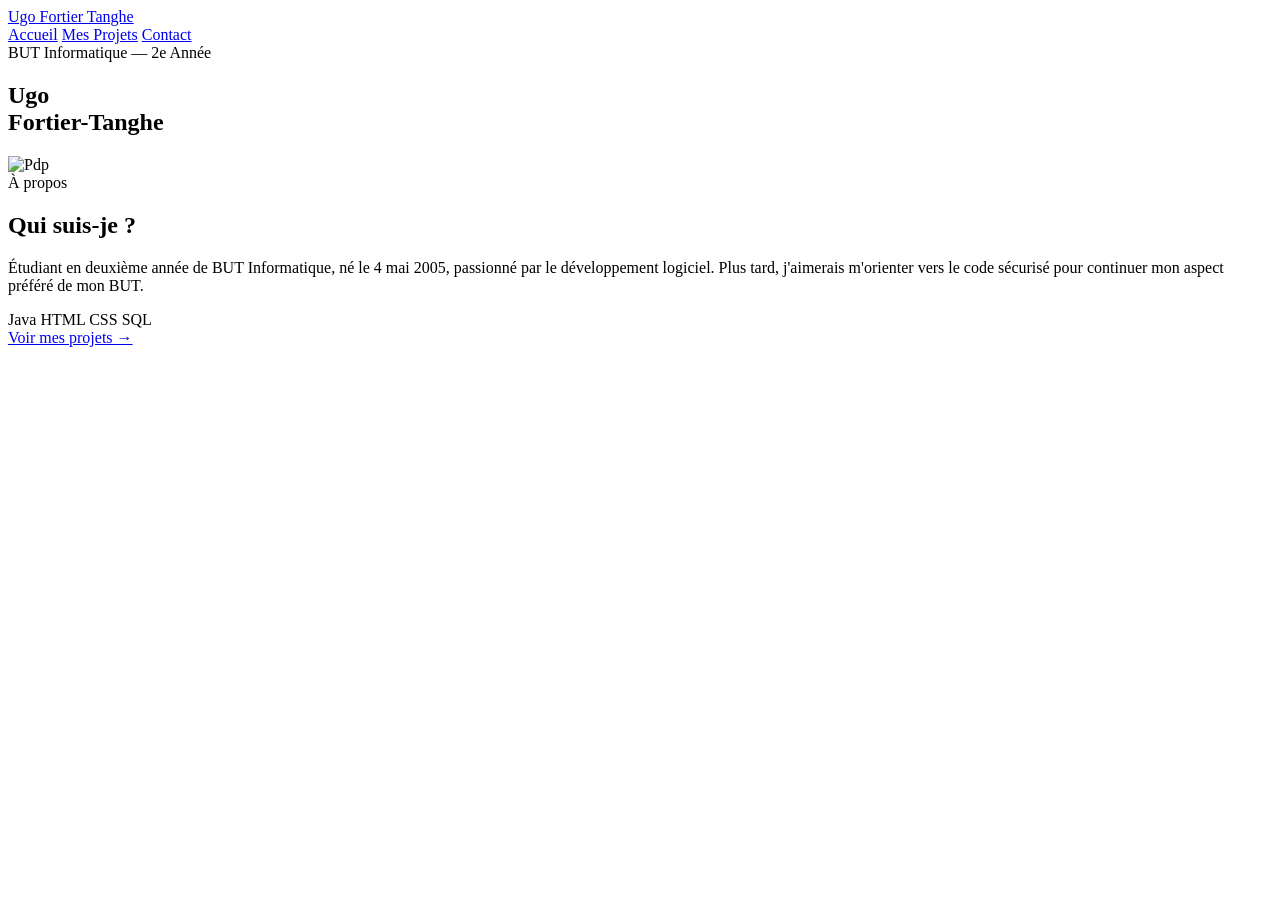
==== index.html @ 88f7192f "Mise à jour 2e année, ajout du projet Méga SAE, retrait du badge JavaScript Co-Authored-By: Claude S" ====
<!DOCTYPE html>
<html lang="fr">

<head>
    <meta charset="UTF-8">
    <meta name="viewport" content="width=device-width, initial-scale=1.0">
    <title>Portfolio — Ugo Fortier-Tanghe</title>
    <link rel="stylesheet" href="global.css">
    <link rel="stylesheet" href="accueil.css">
</head>

<body>

    <header class="navigation">
        <a href="index.html" class="Mon-Nom">Ugo Fortier Tanghe</a>
        <nav>
            <a href="index.html" class="lien-actif">Accueil</a>
            <a href="projets.html">Mes Projets</a>
            <a href="contact.html">Contact</a>
        </nav>
    </header>

    <main>
        <section class="haut-de-page">

            <div class="infos-but">
                <span class="but">BUT Informatique — 2e Année</span>
            </div>

            <h1 class="titre-haut-de-page">Ugo<br><span class="Nom">Fortier-Tanghe</span></h1>

            <div class="ligne-cahier"></div>

            <div class="a-propos-de-moi">
                <div class="Mon-Image">
                    <img src="img/moi_photo_chatgpt.png" alt="Pdp">
                </div>

                <div class="mes-infos">
                    <span class="but">À propos</span>
                    <h2>Qui suis-je ?</h2>
                    <p>Étudiant en deuxième année de BUT Informatique, né le 4 mai 2005, passionné par le développement
                        logiciel. Plus tard, j'aimerais m'orienter vers le code sécurisé pour continuer mon aspect
                        préféré de mon BUT.</p>
                    <div class="mes-matieres">
                        <span>Java</span>
                        <span>HTML</span>
                        <span>CSS</span>
                        <span>SQL</span>
                    </div>
                    <a href="projets.html" class="Mes-Projets">Voir mes projets →</a>
                </div>
            </div>

        </section>
    </main>

</body>

</html>
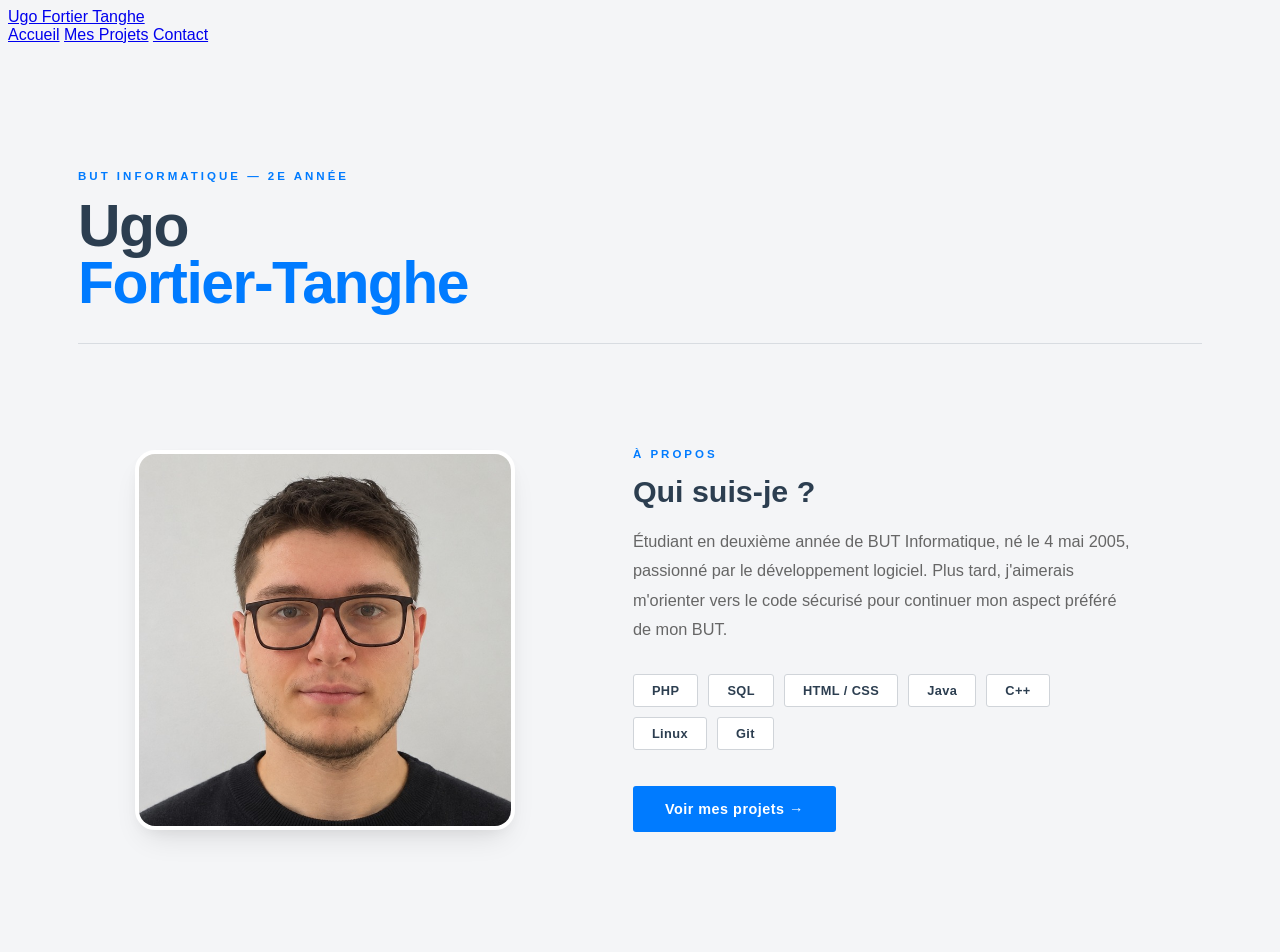
==== commit b6f16b57: "Nouvelle photo, badges de compétences, fiche GoLoto complétée Co-Authored-By: Claude Sonnet 5.5 <nor" ====
--- a/index.html
+++ b/index.html
@@ -33,7 +33,7 @@
 
             <div class="a-propos-de-moi">
                 <div class="Mon-Image">
-                    <img src="img/moi_photo_chatgpt.png" alt="Pdp">
+                    <img src="img/ma-photo.jpg" alt="Photo d'Ugo Fortier Tanghe">
                 </div>
 
                 <div class="mes-infos">
@@ -43,10 +43,13 @@
                         logiciel. Plus tard, j'aimerais m'orienter vers le code sécurisé pour continuer mon aspect
                         préféré de mon BUT.</p>
                     <div class="mes-matieres">
+                        <span>PHP</span>
+                        <span>SQL</span>
+                        <span>HTML / CSS</span>
                         <span>Java</span>
-                        <span>HTML</span>
-                        <span>CSS</span>
-                        <span>SQL</span>
+                        <span>C++</span>
+                        <span>Linux</span>
+                        <span>Git</span>
                     </div>
                     <a href="projets.html" class="Mes-Projets">Voir mes projets →</a>
                 </div>
--- a/accueil.css
+++ b/accueil.css
@@ -0,0 +1,192 @@
+body {
+    font-family: 'Inter', sans-serif;
+    background: #f4f5f7;
+    color: #333333;
+}
+
+* { box-sizing: border-box; }
+
+main {
+    margin-top: 70px;
+    min-height: calc(100vh - 70px);
+    display: flex;
+}
+
+.haut-de-page {
+    flex: 1;
+    display: flex;
+    flex-direction: column;
+    padding: 56px 70px 48px;
+}
+
+.infos-but {
+    display: flex;
+    align-items: center;
+    justify-content: space-between;
+}
+
+.but {
+    font-size: 0.72rem;
+    font-weight: 600;
+    letter-spacing: 3px;
+    text-transform: uppercase;
+    color: #007BFF;
+    display: block;
+}
+
+.index-haut-de-page {
+    font-family: 'Syne', sans-serif;
+    font-size: 0.8rem;
+    letter-spacing: 2px;
+    font-weight: 700;
+    color: #aab2bd;
+}
+
+.titre-haut-de-page {
+    font-family: 'Syne', sans-serif;
+    font-weight: 800;
+    font-size: clamp(2.6rem, 4.6vw, 4.4rem);
+    line-height: 0.96;
+    letter-spacing: -1.5px;
+    color: #2c3e50;
+    margin: 16px 0 0;
+}
+
+.titre-haut-de-page .Nom { color: #007BFF; }
+
+.ligne-cahier {
+    height: 1px;
+    background: #d8dce1;
+    margin: 32px 0 40px;
+}
+
+.a-propos-de-moi {
+    display: grid;
+    grid-template-columns: 1fr 1.15fr;
+    gap: 60px;
+    flex: 1;
+    min-height: 0;
+}
+
+.Mon-Image {
+    border: 4px solid #ffffff;
+    border-radius: 20px;
+    overflow: hidden;
+    background: #ffffff;
+    max-width: 380px;
+    width: 100%;
+    aspect-ratio: 1 / 1;
+    display: flex;
+    align-items: center;
+    justify-content: center;
+    align-self: center;
+    justify-self: center;
+    box-shadow: 0 15px 30px -10px rgba(0, 0, 0, 0.12), 0 5px 15px -5px rgba(0, 0, 0, 0.06);
+    transition: transform 0.4s cubic-bezier(0.16, 1, 0.3, 1), box-shadow 0.4s ease;
+}
+
+.Mon-Image:hover {
+    transform: translateY(-6px);
+    box-shadow: 0 25px 40px -15px rgba(0, 0, 0, 0.2);
+}
+
+.Mon-Image img {
+    width: 100%;
+    height: 100%;
+    object-fit: cover;
+    transition: transform 0.4s cubic-bezier(0.16, 1, 0.3, 1);
+}
+
+.Mon-Image:hover img {
+    transform: scale(1.04);
+}
+
+.mes-infos {
+    display: flex;
+    flex-direction: column;
+    justify-content: center;
+    max-width: 500px;
+}
+
+.mes-infos h2 {
+    font-family: 'Syne', sans-serif;
+    font-weight: 800;
+    font-size: 1.9rem;
+    color: #2c3e50;
+    margin: 14px 0 18px;
+}
+
+.mes-infos p {
+    font-size: 1.02rem;
+    font-weight: 300;
+    line-height: 1.8;
+    color: #666;
+    margin: 0 0 30px;
+}
+
+.mes-matieres {
+    display: flex;
+    flex-wrap: wrap;
+    gap: 10px;
+    margin-bottom: 36px;
+}
+
+.mes-matieres span {
+    font-size: 0.8rem;
+    font-weight: 600;
+    padding: 8px 18px;
+    border: 1.5px solid #d0d4d9;
+    border-radius: 3px;
+    color: #2c3e50;
+    background: #fff;
+    letter-spacing: 0.4px;
+    transition: border-color 0.2s, color 0.2s;
+}
+
+.mes-matieres span:hover {
+    border-color: #007BFF;
+    color: #007BFF;
+}
+
+.Mes-Projets {
+    display: inline-flex;
+    align-items: center;
+    gap: 8px;
+    background: #007BFF;
+    color: #fff;
+    padding: 15px 32px;
+    font-size: 0.9rem;
+    font-weight: 600;
+    letter-spacing: 0.5px;
+    text-decoration: none;
+    border-radius: 3px;
+    align-self: flex-start;
+    transition: background 0.2s, transform 0.2s;
+}
+
+.Mes-Projets:hover {
+    background: #0056b3;
+    transform: translateY(-1px);
+}
+
+@media (max-width: 900px) {
+    .haut-de-page { padding: 44px 32px; }
+    .a-propos-de-moi {
+        grid-template-columns: 1fr;
+        gap: 36px;
+    }
+    .mes-infos { max-width: none; }
+    .titre-haut-de-page { font-size: clamp(2.2rem, 9vw, 3.4rem); }
+}
+
+.photo-a-venir {
+    width: 100%;
+    height: 100%;
+    display: flex;
+    align-items: center;
+    justify-content: center;
+    background: linear-gradient(160deg, #eef0f3 0%, #dfe3e8 100%);
+    color: #9aa3ad;
+    font-size: 0.9rem;
+    letter-spacing: 3px;
+}
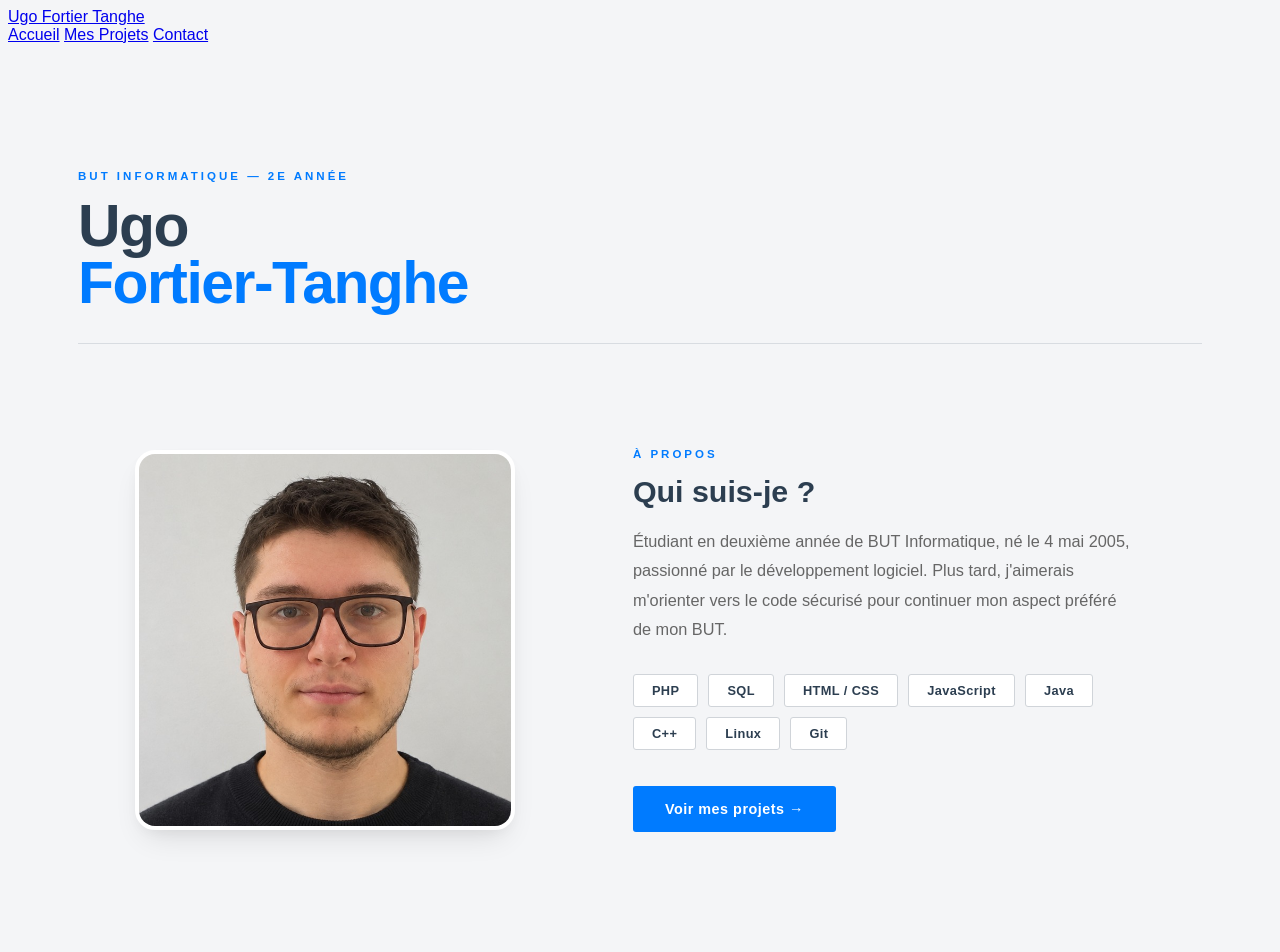
==== commit 51cd373f: "Ajout de JavaScript dans les compétences de l'accueil Co-Authored-By: Claude Sonnet 5.5 <noreply@ant" ====
--- a/index.html
+++ b/index.html
@@ -46,6 +46,7 @@
                         <span>PHP</span>
                         <span>SQL</span>
                         <span>HTML / CSS</span>
+                        <span>JavaScript</span>
                         <span>Java</span>
                         <span>C++</span>
                         <span>Linux</span>
